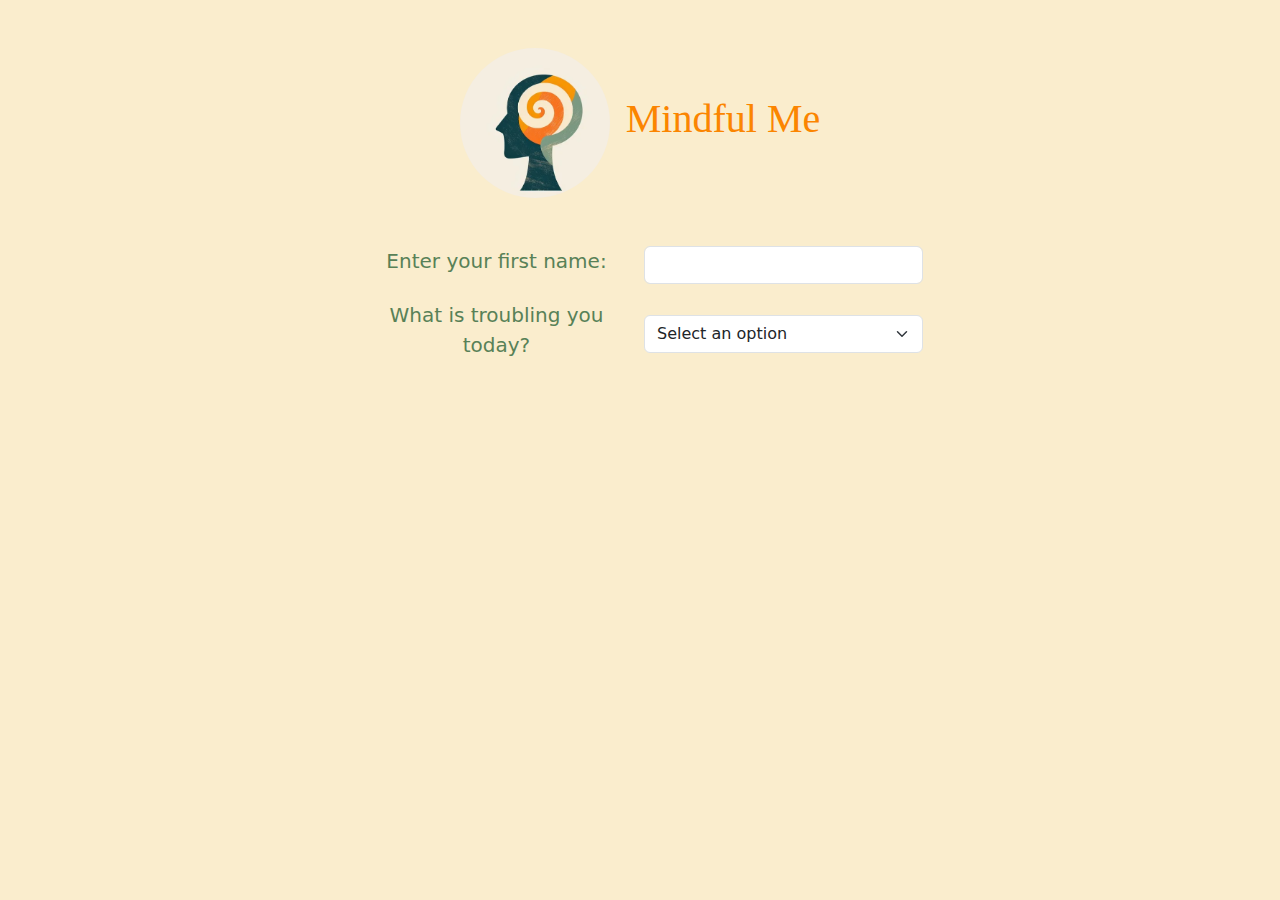
==== src/index.html @ eb8efe2f "Landing Page" ====
<!DOCTYPE html>
<html lang="en">
  <head>
    <meta charset="UTF-8" />
    <meta name="viewport" content="width=device-width, initial-scale=1.0" />
    <link
      href="https://cdn.jsdelivr.net/npm/bootstrap@5.3.3/dist/css/bootstrap.min.css"
      rel="stylesheet"
      integrity="sha384-QWTKZyjpPEjISv5WaRU9OFeRpok6YctnYmDr5pNlyT2bRjXh0JMhjY6hW+ALEwIH"
      crossorigin="anonymous"
    />
    <link rel="stylesheet" href="styles.css" />
    <title>Mindful Me</title>
  </head>
  <body>
    <div class="logo-container mt-5">
      <img src="../assets/img/logo.png" alt="Mindful Me logo" class="logo" />
      <h1 class="ms-3">Mindful Me</h1>
    </div>

    <div class="container mt-5">
      <div class="row mb-3">
        <div class="col d-flex align-items-center justify-content-center">
          <label for="firstname" class="form-label me-2 w-25 text-center"
            >Enter your first name:</label
          >
          <input type="text" class="form-control w-25" id="firstname" />
        </div>
      </div>
      <div class="row">
        <div class="col d-flex align-items-center justify-content-center">
          <label for="question" class="form-label me-2 w-25 text-center"
            >What is troubling you today?</label
          >
          <select class="form-select w-25" aria-label="Default select example">
            <option selected>Select an option</option>
            <option value="anxiety">Anxiety</option>
            <option value="depression">Depression</option>
            <option value="loneliness">Loneliness</option>
            <option value="grief">Grief</option>
            <option value="burnout">Burnout</option>
            <option value="stress">Stress</option>
          </select>
        </div>
      </div>
    </div>
  </body>
</html>
---- src/styles.css ----
* {
    margin: 0;
    box-sizing: border-box;
}

body {
    background-color: #faedcd;
}

.logo-container {
    display: flex;
    justify-content: center;
    align-items: center;
}

.logo {
    width: 150px;
    height: 150px;
    border-radius: 50%;
}

label {
    font-size: 20px;
    color: #588157;
}

h1 {
    color: #fb8500;
    font-family: "Montserrat";
}

input, select {
    color: #588157;
}
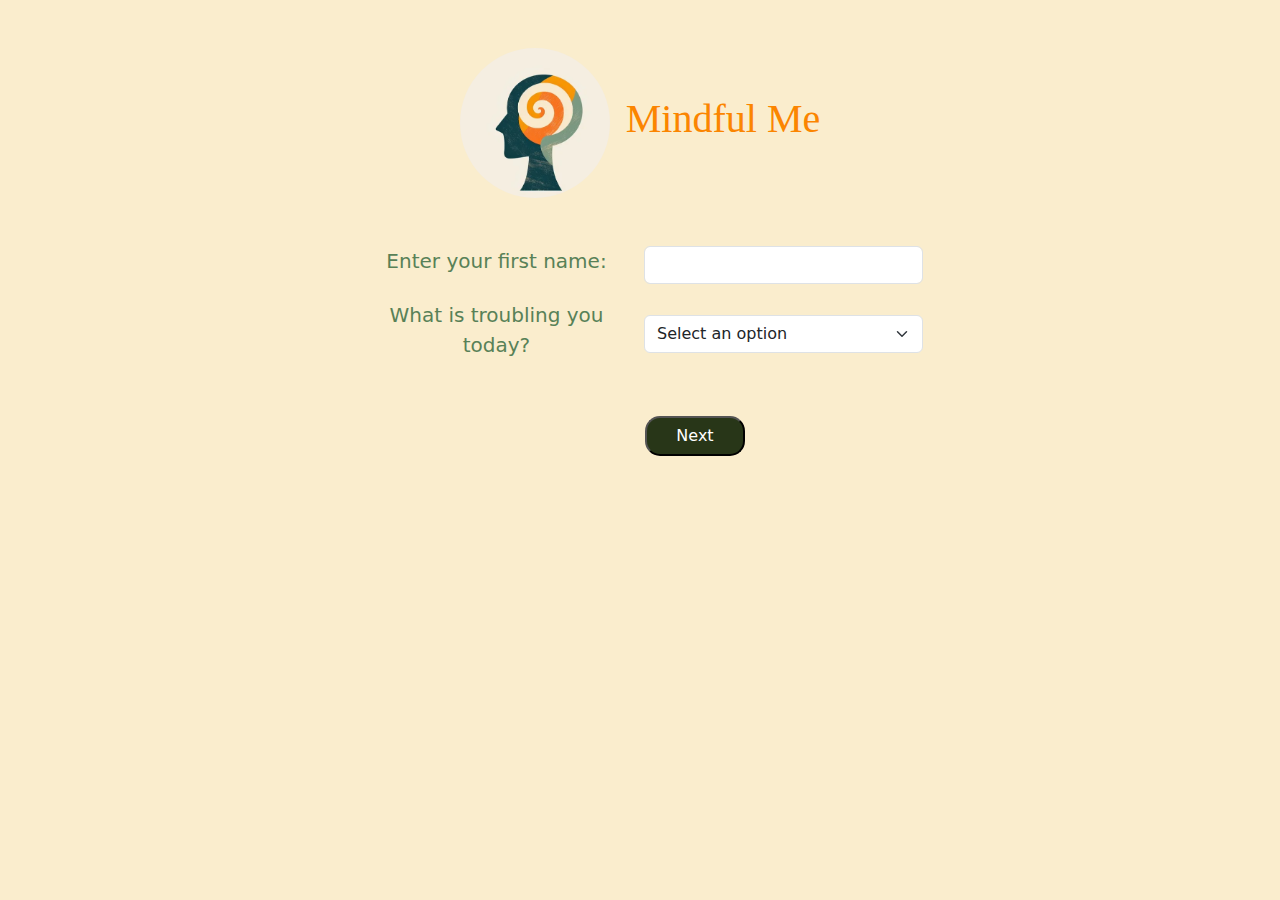
==== commit 22233fe1: "Next button" ====
--- a/src/index.html
+++ b/src/index.html
@@ -43,6 +43,10 @@
           </select>
         </div>
       </div>
+      <div class="d-flex align-items-center justify-content-center">
+        <button class="mt-5">Next</button>
+      </div>
     </div>
+    <script src="./script.js"></script>
   </body>
 </html>
--- a/src/styles.css
+++ b/src/styles.css
@@ -31,4 +31,17 @@
 
 input, select {
     color: #588157;
+}
+
+button {
+    margin-left: 110px;
+    width: 100px;
+    height: 40px;
+    background-color: #283618;
+    color: white;
+    border-radius: 15px;
+}
+
+button:hover {
+    background-color: #588157;
 }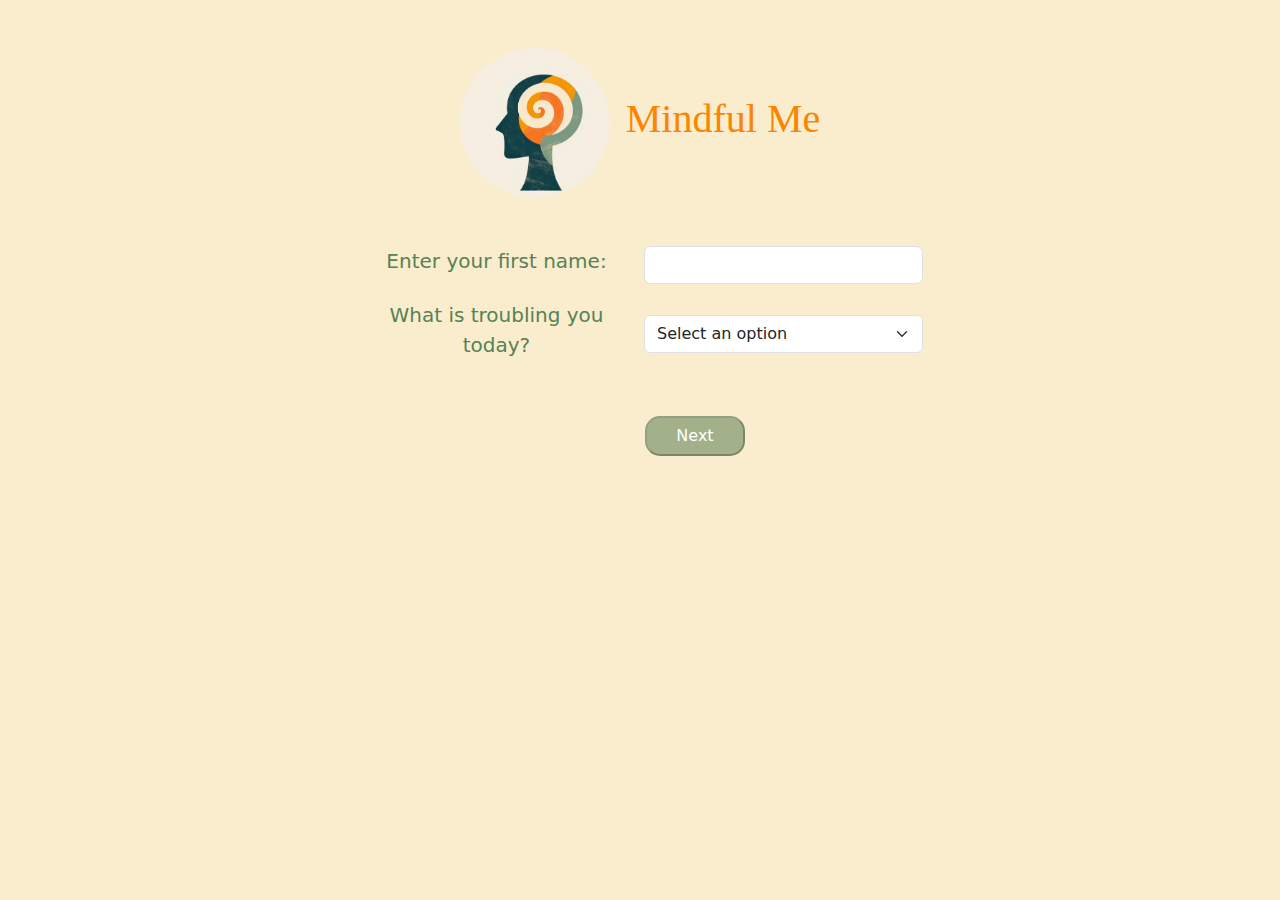
==== commit 374ab0a3: "Disable state" ====
--- a/src/index.html
+++ b/src/index.html
@@ -32,7 +32,11 @@
           <label for="question" class="form-label me-2 w-25 text-center"
             >What is troubling you today?</label
           >
-          <select class="form-select w-25" aria-label="Default select example">
+          <select
+            id="drop-down"
+            class="form-select w-25"
+            aria-label="Default select example"
+          >
             <option selected>Select an option</option>
             <option value="anxiety">Anxiety</option>
             <option value="depression">Depression</option>
@@ -44,7 +48,7 @@
         </div>
       </div>
       <div class="d-flex align-items-center justify-content-center">
-        <button class="mt-5">Next</button>
+        <button id="button" class="mt-5" disabled>Next</button>
       </div>
     </div>
     <script src="./script.js"></script>
--- a/src/styles.css
+++ b/src/styles.css
@@ -44,4 +44,8 @@
 
 button:hover {
     background-color: #588157;
+}
+
+button:disabled {
+    background-color: #a3b18a;
 }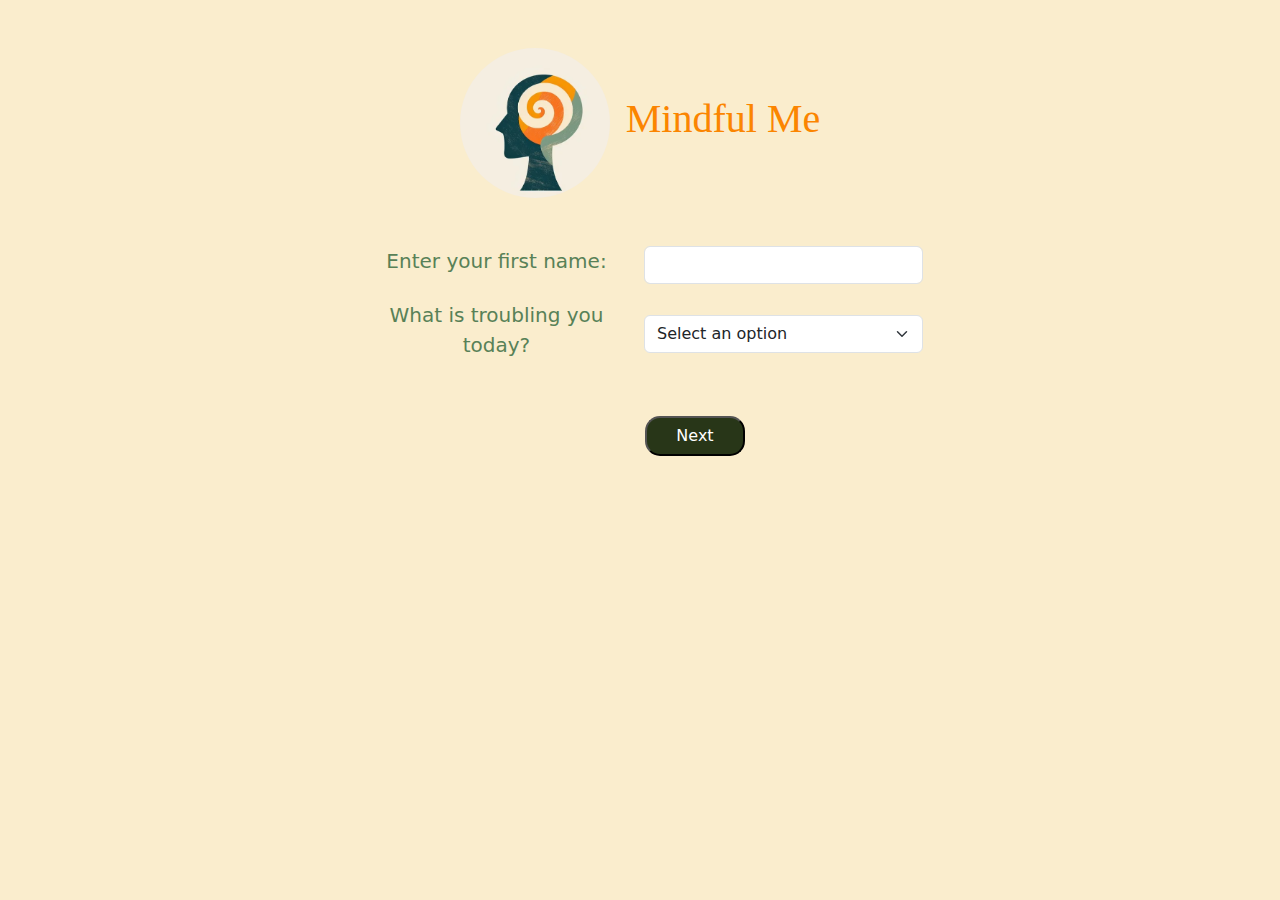
==== commit 316afdd6: "Error Messages" ====
--- a/src/index.html
+++ b/src/index.html
@@ -20,15 +20,23 @@
 
     <div class="container mt-5">
       <div class="row mb-3">
-        <div class="col d-flex align-items-center justify-content-center">
+        <div
+          class="col d-flex align-items-center justify-content-center position-relative"
+        >
           <label for="firstname" class="form-label me-2 w-25 text-center"
             >Enter your first name:</label
           >
           <input type="text" class="form-control w-25" id="firstname" />
+          <span class="error-firstname position-absolute d-none"
+            >Enter first name</span
+          >
         </div>
       </div>
+
       <div class="row">
-        <div class="col d-flex align-items-center justify-content-center">
+        <div
+          class="col d-flex align-items-center justify-content-center position-relative"
+        >
           <label for="question" class="form-label me-2 w-25 text-center"
             >What is troubling you today?</label
           >
@@ -45,10 +53,13 @@
             <option value="burnout">Burnout</option>
             <option value="stress">Stress</option>
           </select>
+          <span class="error-dropdown position-absolute d-none"
+            >Select an option</span
+          >
         </div>
       </div>
       <div class="d-flex align-items-center justify-content-center">
-        <button id="button" class="mt-5" disabled>Next</button>
+        <button id="button" class="mt-5">Next</button>
       </div>
     </div>
     <script src="./script.js"></script>
--- a/src/styles.css
+++ b/src/styles.css
@@ -46,6 +46,8 @@
     background-color: #588157;
 }
 
-button:disabled {
-    background-color: #a3b18a;
+.error-firstname, .error-dropdown {
+    color: red;
+    font-size: large;
+    right: 200px;
 }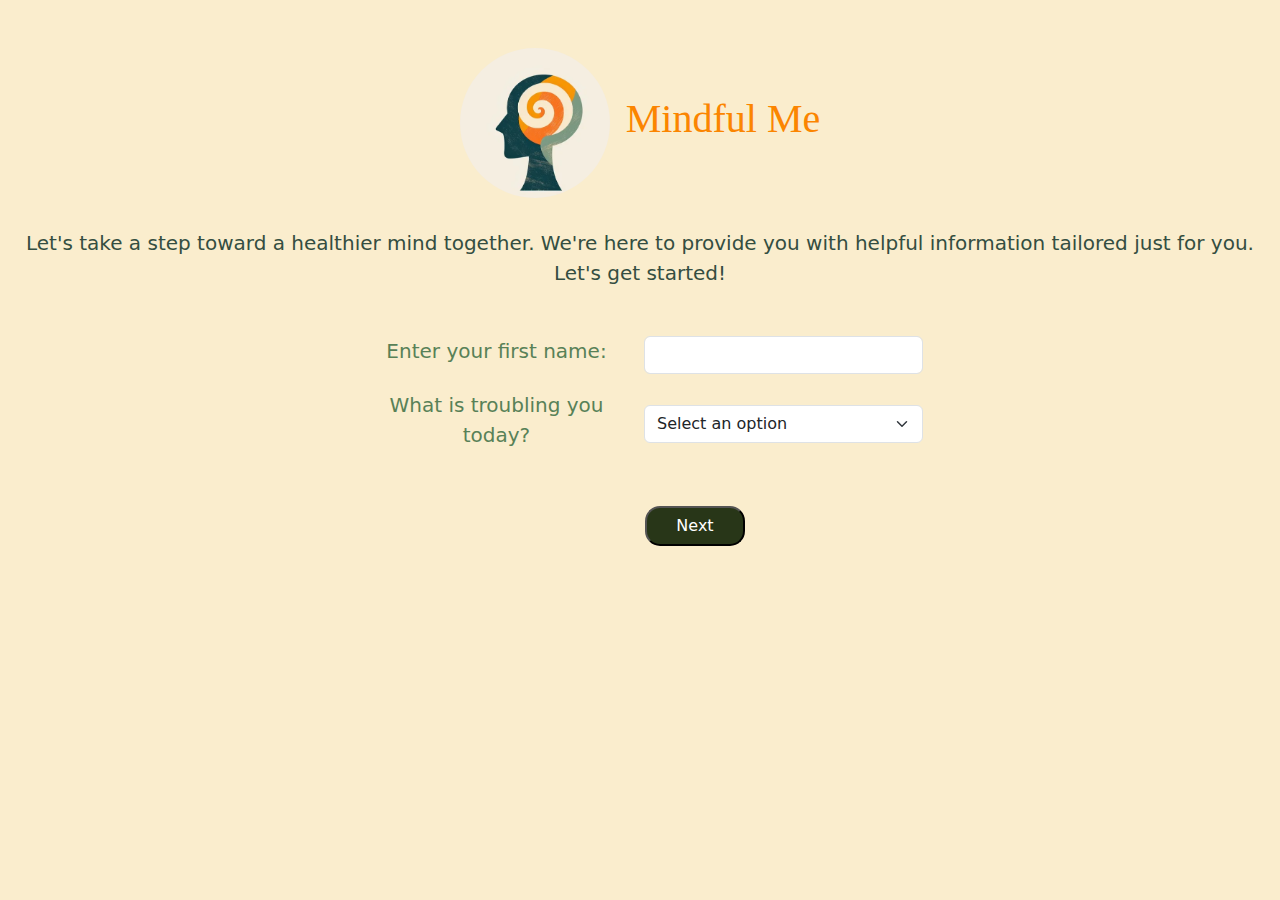
==== commit e2ac27f4: "Added information page navigation" ====
--- a/src/index.html
+++ b/src/index.html
@@ -16,6 +16,14 @@
     <div class="logo-container mt-5">
       <img src="../assets/img/logo.png" alt="Mindful Me logo" class="logo" />
       <h1 class="ms-3">Mindful Me</h1>
+    </div>
+
+    <div class="description">
+      <p>
+        Let's take a step toward a healthier mind together. We're here to
+        provide you with helpful information tailored just for you. Let's get
+        started!
+      </p>
     </div>
 
     <div class="container mt-5">
--- a/src/styles.css
+++ b/src/styles.css
@@ -17,6 +17,13 @@
     width: 150px;
     height: 150px;
     border-radius: 50%;
+}
+
+.description p {
+    color: #344e41;
+    font-size: 20px;
+    text-align: center;
+    margin-top: 30px;
 }
 
 label {
